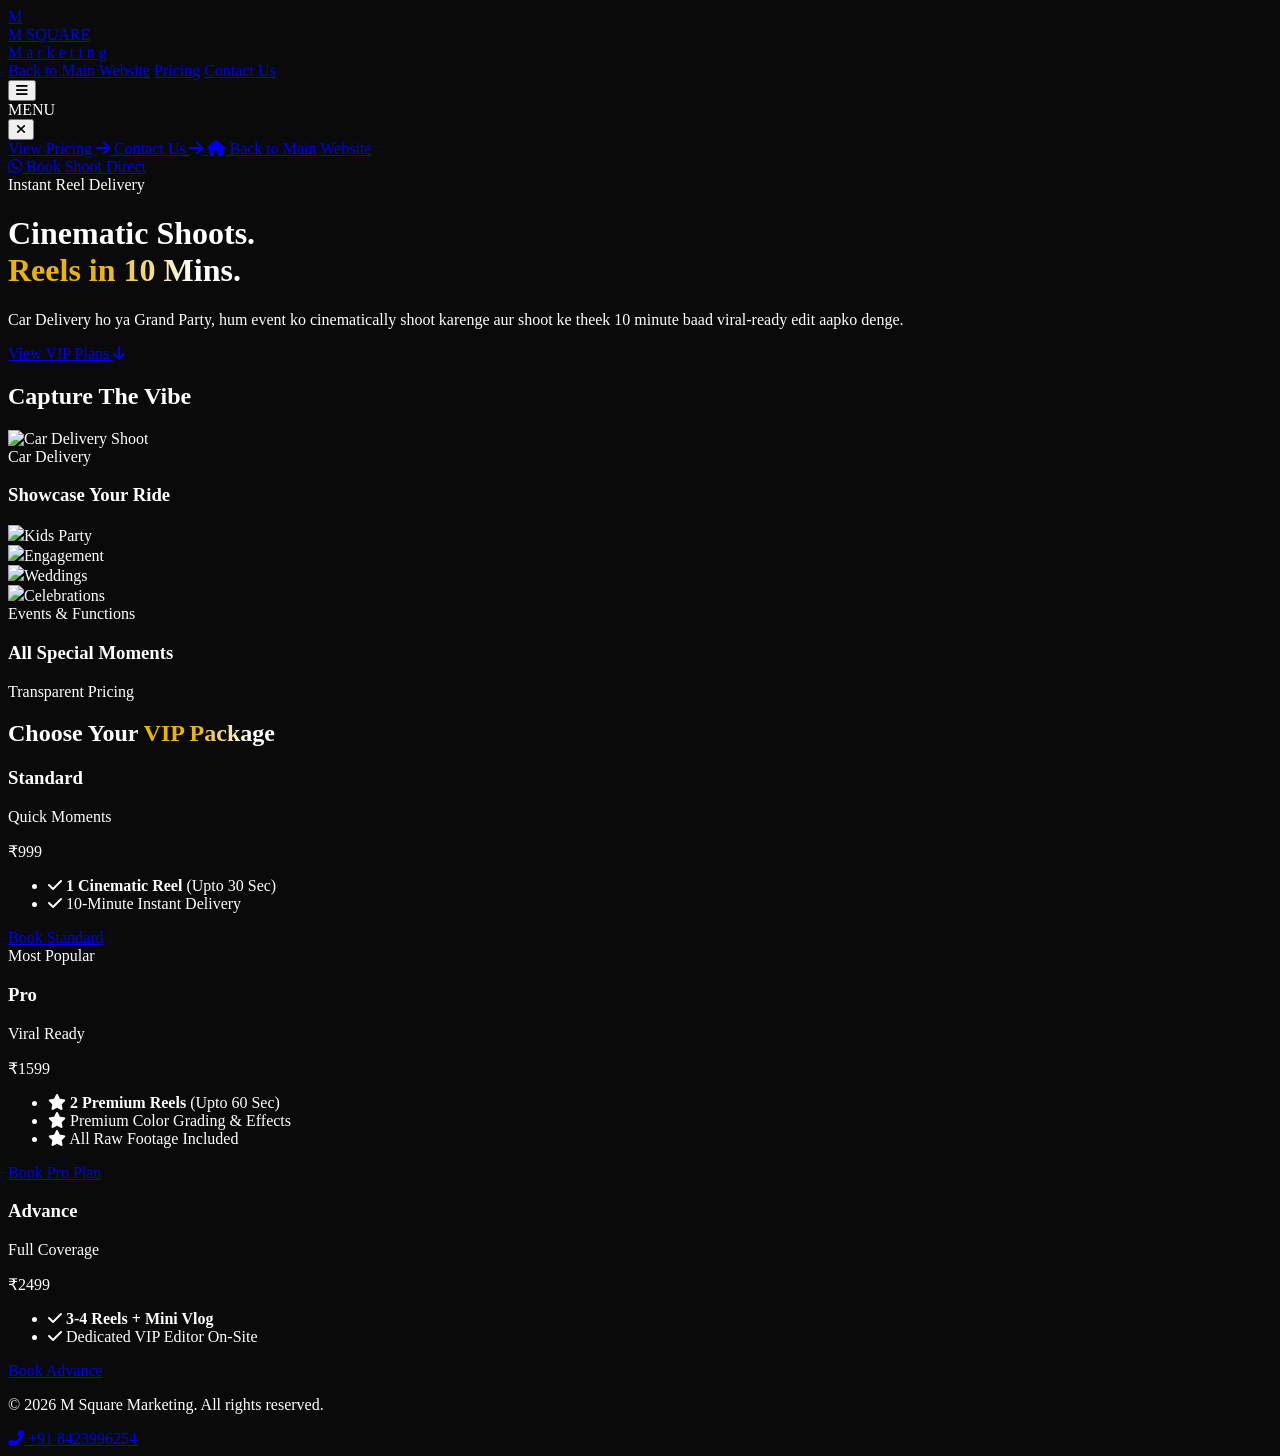
==== event-reels.html @ a8a92cda "some features added" ====
<!DOCTYPE html>
<html lang="en" class="scroll-smooth">
<head>
    <meta charset="UTF-8">
    <meta name="viewport" content="width=device-width, initial-scale=1.0, maximum-scale=1.0, user-scalable=no">
    <title>VIP Event Reels | M Square Marketing</title>
    
    <!-- AOS Animation CSS -->
    <link href="https://unpkg.com/aos@2.3.1/dist/aos.css" rel="stylesheet">
    
    <!-- Tailwind CSS & Font Awesome -->
    <script src="https://cdn.tailwindcss.com"></script>
    <link rel="stylesheet" href="https://cdnjs.cloudflare.com/ajax/libs/font-awesome/6.4.0/css/all.min.css">
    
    <!-- Brand Fonts -->
    <link href="https://fonts.googleapis.com/css2?family=Playfair+Display:ital,wght@0,700;1,700&family=Poppins:wght@300;400;600;700&display=swap" rel="stylesheet">
    
    <script>
        tailwind.config = {
            theme: {
                extend: {
                    fontFamily: { sans: ['Poppins', 'sans-serif'], serif: ['Playfair Display', 'serif'] },
                    colors: { dark: '#0a0a0a', brandYellow: '#eab308', textBlueGrey: '#94a3b8' },
                    backgroundImage: {
                        'hero-pattern': "linear-gradient(to bottom, rgba(10,10,10,0.6), rgba(10,10,10,1)), url('https://images.unsplash.com/photo-1579969116773-1961e5927515?auto=format&fit=crop&w=1280&q=75')",
                    },
                    animation: { 'float': 'float 6s ease-in-out infinite', 'float-delayed': 'float 6s ease-in-out 3s infinite', 'shine': 'shine 3s linear infinite' },
                    keyframes: {
                        float: { '0%, 100%': { transform: 'translateY(0px)' }, '50%': { transform: 'translateY(-15px)' } },
                        shine: { '0%': { backgroundPosition: '200% center' }, '100%': { backgroundPosition: '-200% center' } }
                    }
                }
            }
        }
    </script>
    <style>
        html, body { overflow-x: hidden; width: 100%; background-color: #0a0a0a; color: white; }
        .text-shine { background: linear-gradient(to right, #eab308 20%, #fff 40%, #fff 60%, #eab308 80%); background-size: 200% auto; color: #000; background-clip: text; -webkit-background-clip: text; -webkit-text-fill-color: transparent; }
        
        /* Stop scrolling when menu is open */
        body.menu-open { overflow: hidden; height: 100vh; }
    </style>
</head>
<body class="antialiased flex flex-col min-h-screen relative w-full overflow-x-hidden">

    <!-- Header -->
    <header class="fixed top-0 left-0 w-full z-[50] bg-[#0a0a0a]/95 backdrop-blur-md border-b border-white/10 px-4 md:px-8 py-3.5 flex justify-between items-center transition-all">
        <a href="index.html" class="flex items-center gap-3">
            <div class="w-10 h-10 border border-brandYellow flex items-center justify-center bg-black/60 shadow-[0_0_10px_rgba(234,179,8,0.2)]">
                <span class="text-brandYellow font-bold text-xl">M</span>
            </div>
            <div class="leading-tight">
                <div class="text-brandYellow font-serif font-bold text-lg md:text-xl tracking-wide">M SQUARE</div>
                <div class="text-gray-400 text-[9px] md:text-[10px] tracking-[0.25em] uppercase">M a r k e t i n g</div>
            </div>
        </a>

        <!-- Desktop Nav -->
        <nav class="hidden md:flex items-center gap-6">
            <a href="index.html" class="text-gray-300 hover:text-brandYellow text-sm font-semibold transition">Back to Main Website</a>
            <a href="#pricing" class="text-brandYellow hover:text-white text-sm font-bold transition">Pricing</a>
            <a href="https://wa.me/918423996254" target="_blank" class="border border-brandYellow text-brandYellow text-xs font-bold px-4 py-2 rounded uppercase tracking-wider hover:bg-brandYellow hover:text-black transition">Contact Us</a>
        </nav>

        <!-- Mobile Hamburger Button -->
        <button id="menu-toggle" aria-label="Open Navigation Menu" class="md:hidden text-brandYellow text-2xl p-2 focus:outline-none hover:scale-110 transition-transform">
            <i class="fas fa-bars"></i>
        </button>
    </header>

    <!-- ========================================== -->
    <!-- NEW VIP MOBILE MENU (SIDE DRAWER)          -->
    <!-- ========================================== -->
    
    <!-- Dark Glass Overlay (Clicks to close) -->
    <div id="menu-overlay" class="fixed inset-0 bg-black/70 backdrop-blur-sm z-[60] opacity-0 pointer-events-none transition-opacity duration-300 md:hidden" onclick="closeMenu()"></div>

    <!-- Side Drawer Panel -->
    <div id="mobile-menu" class="fixed top-0 right-0 h-full w-[85vw] max-w-[320px] bg-[#050505] border-l border-white/10 z-[70] transform translate-x-full transition-transform duration-500 ease-[cubic-bezier(0.4,0,0.2,1)] md:hidden flex flex-col shadow-[-10px_0_30px_rgba(0,0,0,0.8)]">
        
        <!-- Drawer Header -->
        <div class="flex items-center justify-between p-6 border-b border-white/5 bg-[#0a0a0a]">
            <div class="text-brandYellow font-serif font-bold tracking-widest">MENU</div>
            <button id="menu-close" aria-label="Close Menu" class="text-gray-400 hover:text-brandYellow text-3xl p-1 transition-transform duration-300 hover:rotate-90">
                <i class="fas fa-times text-2xl"></i>
            </button>
        </div>

        <!-- Navigation Links -->
        <div class="flex flex-col p-6 gap-2 overflow-y-auto flex-grow">
            
            <a href="#pricing" onclick="closeMenu()" class="group flex items-center justify-between text-white hover:text-brandYellow font-serif text-2xl py-4 border-b border-white/5 transition-colors">
                View Pricing 
                <i class="fas fa-arrow-right text-brandYellow text-sm opacity-0 -translate-x-4 group-hover:opacity-100 group-hover:translate-x-0 transition-all duration-300"></i>
            </a>
            
            <a href="https://wa.me/918423996254" target="_blank" onclick="closeMenu()" class="group flex items-center justify-between text-white hover:text-brandYellow font-serif text-2xl py-4 border-b border-white/5 transition-colors">
                Contact Us 
                <i class="fas fa-arrow-right text-brandYellow text-sm opacity-0 -translate-x-4 group-hover:opacity-100 group-hover:translate-x-0 transition-all duration-300"></i>
            </a>
            
            <a href="index.html" class="flex items-center gap-3 text-gray-500 hover:text-white text-sm py-6 mt-4 transition-colors">
                <i class="fas fa-home text-brandYellow text-lg"></i> Back to Main Website
            </a>
        </div>

        <!-- Sticky Bottom Action Button -->
        <div class="p-6 border-t border-white/5 bg-[#0a0a0a] mt-auto">
            <a href="https://wa.me/918423996254?text=Hi%20M%20Square%20Marketing!%20Mujhe%2010-Min%20Event%20Reel%20Shoot%20book%20karna%20hai." target="_blank" class="flex items-center justify-center w-full bg-brandYellow text-black font-bold text-base px-6 py-4 rounded-lg shadow-[0_0_20px_rgba(234,179,8,0.2)]">
                <i class="fab fa-whatsapp text-xl mr-2"></i> Book Shoot Direct
            </a>
        </div>
    </div>
    <!-- ========================================== -->


    <!-- Hero Section -->
    <main class="relative pt-28 pb-16 px-4 md:px-6 min-h-[85vh] flex flex-col items-center justify-center text-center bg-hero-pattern bg-cover bg-center bg-no-repeat w-full">
        <div class="relative z-10 max-w-4xl mx-auto flex flex-col items-center w-full">
            <div data-aos="zoom-in" data-aos-duration="800" class="inline-flex items-center gap-2 px-4 py-1.5 rounded-full border border-brandYellow/50 bg-brandYellow/10 text-brandYellow text-[11px] md:text-xs font-bold uppercase tracking-widest mb-6 backdrop-blur-md">
                <span class="w-2 h-2 rounded-full bg-brandYellow animate-pulse"></span> Instant Reel Delivery
            </div>
            <h1 data-aos="fade-up" data-aos-duration="900" class="text-4xl sm:text-5xl md:text-7xl font-serif font-bold mb-5 leading-tight drop-shadow-2xl">
                Cinematic Shoots. <br>
                <span class="italic text-shine animate-shine font-serif">Reels in 10 Mins.</span>
            </h1>
            <p data-aos="fade-up" data-aos-duration="900" data-aos-delay="150" class="text-textBlueGrey text-base md:text-xl font-light mb-10 max-w-xl mx-auto leading-relaxed">
                Car Delivery ho ya Grand Party, hum event ko cinematically shoot karenge aur shoot ke theek 10 minute baad viral-ready edit aapko denge.
            </p>
            <div data-aos="zoom-in" data-aos-duration="800" data-aos-delay="250" class="w-full max-w-xs sm:max-w-md">
                <a href="#pricing" class="w-full bg-brandYellow text-black font-bold text-base md:text-lg px-6 py-4 rounded hover:bg-yellow-400 transition-all shadow-[0_0_20px_rgba(234,179,8,0.35)] flex items-center justify-center gap-3">
                    View VIP Plans <i class="fas fa-arrow-down text-lg"></i>
                </a>
            </div>
        </div>
    </main>

    <!-- Visual Portfolio (With 4-Image Collage) -->
    <section class="py-16 px-4 md:px-6 bg-[#0a0a0a] relative z-10 w-full border-t border-white/5">
        <div class="max-w-6xl mx-auto">
            <div class="text-center mb-14" data-aos="fade-up">
                <h2 class="text-3xl md:text-5xl font-serif font-bold mb-3 text-white">Capture <span class="italic text-brandYellow">The Vibe</span></h2>
                <div class="w-16 h-1 bg-brandYellow mx-auto mb-4 rounded"></div>
            </div>
            <div class="grid grid-cols-1 md:grid-cols-2 gap-8">
                <!-- Card 1: Car Delivery -->
                <div data-aos="fade-up" data-aos-duration="800" class="group relative rounded-2xl overflow-hidden border border-white/10 shadow-2xl">
                    <div class="absolute inset-0 bg-gradient-to-t from-black via-black/40 to-transparent z-10 pointer-events-none"></div>
                    <img src="https://images.unsplash.com/photo-1605559424843-9e4c228bf1c2?auto=format&fit=crop&w=800&q=75" loading="lazy" decoding="async" alt="Car Delivery Shoot" class="w-full h-[360px] md:h-[420px] object-cover transition-transform duration-700 group-hover:scale-105">
                    <div class="absolute bottom-0 left-0 p-6 md:p-8 z-20 w-full pointer-events-none">
                        <div class="bg-brandYellow text-black text-[11px] font-bold px-3 py-1 uppercase tracking-widest inline-block mb-2 rounded-sm shadow">Car Delivery</div>
                        <h3 class="text-2xl md:text-3xl font-serif font-bold mb-1">Showcase Your Ride</h3>
                    </div>
                </div>

                <!-- Card 2: 4-Image Collage -->
                <div data-aos="fade-up" data-aos-duration="800" data-aos-delay="150" class="group relative rounded-2xl overflow-hidden border border-white/10 shadow-2xl bg-black">
                    <div class="absolute inset-0 bg-gradient-to-t from-black via-black/50 to-transparent z-10 pointer-events-none"></div>
                    <div class="grid grid-cols-2 grid-rows-2 gap-1 w-full h-[360px] md:h-[420px] overflow-hidden">
                        <div class="relative overflow-hidden"><img src="https://images.unsplash.com/photo-1530103862676-de8c9debad1d?auto=format&fit=crop&w=400&q=75" loading="lazy" decoding="async" class="w-full h-full object-cover transition-transform duration-700 group-hover:scale-105"><span class="absolute top-2 left-2 z-20 bg-black/70 backdrop-blur-sm text-[9px] text-brandYellow font-bold px-2 py-0.5 rounded">Kids Party</span></div>
                        <div class="relative overflow-hidden"><img src="https://images.unsplash.com/photo-1515934751635-c81c6bc9a2d8?auto=format&fit=crop&w=400&q=75" loading="lazy" decoding="async" class="w-full h-full object-cover transition-transform duration-700 group-hover:scale-105"><span class="absolute top-2 right-2 z-20 bg-black/70 backdrop-blur-sm text-[9px] text-brandYellow font-bold px-2 py-0.5 rounded">Engagement</span></div>
                        <div class="relative overflow-hidden"><img src="https://images.unsplash.com/photo-1519741497674-611481863552?auto=format&fit=crop&w=400&q=75" loading="lazy" decoding="async" class="w-full h-full object-cover transition-transform duration-700 group-hover:scale-105"><span class="absolute bottom-2 left-2 z-20 bg-black/70 backdrop-blur-sm text-[9px] text-brandYellow font-bold px-2 py-0.5 rounded">Weddings</span></div>
                        <div class="relative overflow-hidden"><img src="https://images.unsplash.com/photo-1492684223066-81342ee5ff30?auto=format&fit=crop&w=400&q=75" loading="lazy" decoding="async" class="w-full h-full object-cover transition-transform duration-700 group-hover:scale-105"><span class="absolute bottom-2 right-2 z-20 bg-black/70 backdrop-blur-sm text-[9px] text-brandYellow font-bold px-2 py-0.5 rounded">Celebrations</span></div>
                    </div>
                    <div class="absolute bottom-0 left-0 p-6 md:p-8 z-20 w-full pointer-events-none">
                        <div class="bg-brandYellow text-black text-[11px] font-bold px-3 py-1 uppercase tracking-widest inline-block mb-2 rounded-sm shadow">Events & Functions</div>
                        <h3 class="text-2xl md:text-3xl font-serif font-bold mb-1 text-white">All Special Moments</h3>
                    </div>
                </div>
            </div>
        </div>
    </section>

    <!-- EVENT REELS PRICING SECTION -->
    <section id="pricing" class="py-24 px-6 bg-[#050505] relative z-10 border-t border-white/5 scroll-mt-20">
        <div class="absolute top-1/2 left-1/2 -translate-x-1/2 -translate-y-1/2 w-[800px] h-[500px] bg-brandYellow/5 blur-[120px] rounded-full pointer-events-none z-0"></div>
        <div class="max-w-6xl mx-auto relative z-10">
            <div class="text-center mb-16" data-aos="fade-up" data-aos-duration="1000">
                <div class="inline-flex items-center gap-2 px-4 py-1.5 rounded-full border border-brandYellow/50 bg-brandYellow/10 text-brandYellow text-xs font-bold uppercase tracking-widest mb-4">Transparent Pricing</div>
                <h2 class="text-4xl md:text-5xl font-serif font-bold mb-4 text-white">Choose Your <span class="italic text-shine animate-shine">VIP Package</span></h2>
            </div>
            <div class="grid grid-cols-1 md:grid-cols-3 gap-8 items-center">
                
                <!-- Standard: 999 -->
                <div data-aos="fade-up" data-aos-duration="1000" class="bg-[#0a0a0a] border border-white/10 rounded-3xl p-8 hover:border-brandYellow/40 transition-all duration-300 hover:-translate-y-2 group">
                    <h3 class="text-2xl font-serif font-bold text-white mb-2">Standard</h3>
                    <p class="text-xs text-textBlueGrey mb-6 uppercase tracking-widest">Quick Moments</p>
                    <div class="flex items-baseline gap-1 mb-6"><span class="text-2xl font-bold text-brandYellow">₹</span><span class="text-5xl font-black text-white">999</span></div>
                    <ul class="space-y-4 mb-8 text-sm text-gray-300">
                        <li class="flex items-start gap-3"><i class="fas fa-check text-brandYellow mt-1"></i> <span><strong>1 Cinematic Reel</strong> (Upto 30 Sec)</span></li>
                        <li class="flex items-start gap-3"><i class="fas fa-check text-brandYellow mt-1"></i> <span>10-Minute Instant Delivery</span></li>
                    </ul>
                    <a href="https://wa.me/918423996254?text=Hi%20M%20Square%20Marketing!%20Mujhe%2010-Min%20Reel%20ka%20STANDARD%20Plan%20(Rs%20999)%20book%20karna%20hai." target="_blank" class="block w-full text-center border border-brandYellow text-brandYellow font-bold py-3.5 rounded-xl hover:bg-brandYellow hover:text-black transition-colors">Book Standard</a>
                </div>

                <!-- Pro: 1599 -->
                <div data-aos="fade-up" data-aos-duration="1000" data-aos-delay="150" class="relative bg-gradient-to-b from-[#1a1500] to-[#0a0a0a] border-2 border-brandYellow rounded-3xl p-8 shadow-[0_0_30px_rgba(234,179,8,0.15)] md:scale-105 z-10 hover:shadow-[0_0_50px_rgba(234,179,8,0.3)] transition-all duration-300">
                    <div class="absolute -top-4 left-1/2 -translate-x-1/2 bg-brandYellow text-black text-[10px] font-black uppercase tracking-[0.2em] px-5 py-1.5 rounded-full shadow-lg">Most Popular</div>
                    <h3 class="text-3xl font-serif font-bold text-white mb-2">Pro</h3>
                    <p class="text-xs text-brandYellow mb-6 uppercase tracking-widest">Viral Ready</p>
                    <div class="flex items-baseline gap-1 mb-6"><span class="text-2xl font-bold text-brandYellow">₹</span><span class="text-5xl font-black text-white drop-shadow-lg">1599</span></div>
                    <ul class="space-y-4 mb-8 text-sm text-gray-100 font-medium">
                        <li class="flex items-start gap-3"><i class="fas fa-star text-brandYellow mt-1"></i> <span><strong>2 Premium Reels</strong> (Upto 60 Sec)</span></li>
                        <li class="flex items-start gap-3"><i class="fas fa-star text-brandYellow mt-1"></i> <span>Premium Color Grading & Effects</span></li>
                        <li class="flex items-start gap-3"><i class="fas fa-star text-brandYellow mt-1"></i> <span>All Raw Footage Included</span></li>
                    </ul>
                    <a href="https://wa.me/918423996254?text=Hi%20M%20Square%20Marketing!%20Mujhe%2010-Min%20Reel%20ka%20PRO%20Plan%20(Rs%201599)%20book%20karna%20hai." target="_blank" class="block w-full text-center bg-brandYellow text-black font-extrabold text-lg py-4 rounded-xl shadow-lg hover:bg-yellow-400 hover:scale-[1.02] transition-all">Book Pro Plan</a>
                </div>

                <!-- Advance: 2499 -->
                <div data-aos="fade-up" data-aos-duration="1000" data-aos-delay="300" class="bg-[#0a0a0a] border border-white/10 rounded-3xl p-8 hover:border-brandYellow/40 transition-all duration-300 hover:-translate-y-2 group">
                    <h3 class="text-2xl font-serif font-bold text-white mb-2">Advance</h3>
                    <p class="text-xs text-textBlueGrey mb-6 uppercase tracking-widest">Full Coverage</p>
                    <div class="flex items-baseline gap-1 mb-6"><span class="text-2xl font-bold text-brandYellow">₹</span><span class="text-5xl font-black text-white">2499</span></div>
                    <ul class="space-y-4 mb-8 text-sm text-gray-300">
                        <li class="flex items-start gap-3"><i class="fas fa-check text-brandYellow mt-1"></i> <span><strong>3-4 Reels + Mini Vlog</strong></span></li>
                        <li class="flex items-start gap-3"><i class="fas fa-check text-brandYellow mt-1"></i> <span>Dedicated VIP Editor On-Site</span></li>
                    </ul>
                    <a href="https://wa.me/918423996254?text=Hi%20M%20Square%20Marketing!%20Mujhe%2010-Min%20Reel%20ka%20ADVANCE%20Plan%20(Rs%202499)%20book%20karna%20hai." target="_blank" class="block w-full text-center border border-brandYellow text-brandYellow font-bold py-3.5 rounded-xl hover:bg-brandYellow hover:text-black transition-colors">Book Advance</a>
                </div>
            </div>
        </div>
    </section>

    <!-- Footer -->
    <footer class="py-8 pb-24 md:pb-8 text-center text-gray-500 text-xs bg-[#020202] relative z-10 w-full">
        <p>&copy; 2026 M Square Marketing. All rights reserved.</p>
        <a href="tel:+918423996254" class="mt-2 inline-flex items-center gap-1.5 text-gray-400 hover:text-brandYellow transition">
            <i class="fas fa-phone-alt text-brandYellow text-[10px]"></i> +91 8423996254
        </a>
    </footer>

    <!-- Scripts -->
    <script src="https://unpkg.com/aos@2.3.1/dist/aos.js"></script>
    <script>
        AOS.init({ once: true, offset: 30 });
        
        // Advanced Hamburger Menu Logic
        const menuToggle = document.getElementById('menu-toggle');
        const menuClose = document.getElementById('menu-close');
        const mobileMenu = document.getElementById('mobile-menu');
        const menuOverlay = document.getElementById('menu-overlay');
        const body = document.body;

        function openMenu() {
            // Show Overlay
            menuOverlay.classList.remove('opacity-0', 'pointer-events-none');
            menuOverlay.classList.add('opacity-100', 'pointer-events-auto');
            
            // Slide in Drawer
            mobileMenu.classList.remove('translate-x-full');
            mobileMenu.classList.add('translate-x-0');
            
            // Prevent background scrolling
            body.classList.add('menu-open');
        }

        function closeMenu() {
            // Hide Overlay
            menuOverlay.classList.remove('opacity-100', 'pointer-events-auto');
            menuOverlay.classList.add('opacity-0', 'pointer-events-none');
            
            // Slide out Drawer
            mobileMenu.classList.remove('translate-x-0');
            mobileMenu.classList.add('translate-x-full');
            
            // Allow background scrolling again
            body.classList.remove('menu-open');
        }

        menuToggle.addEventListener('click', openMenu);
        menuClose.addEventListener('click', closeMenu);
    </script>
</body>
</html>
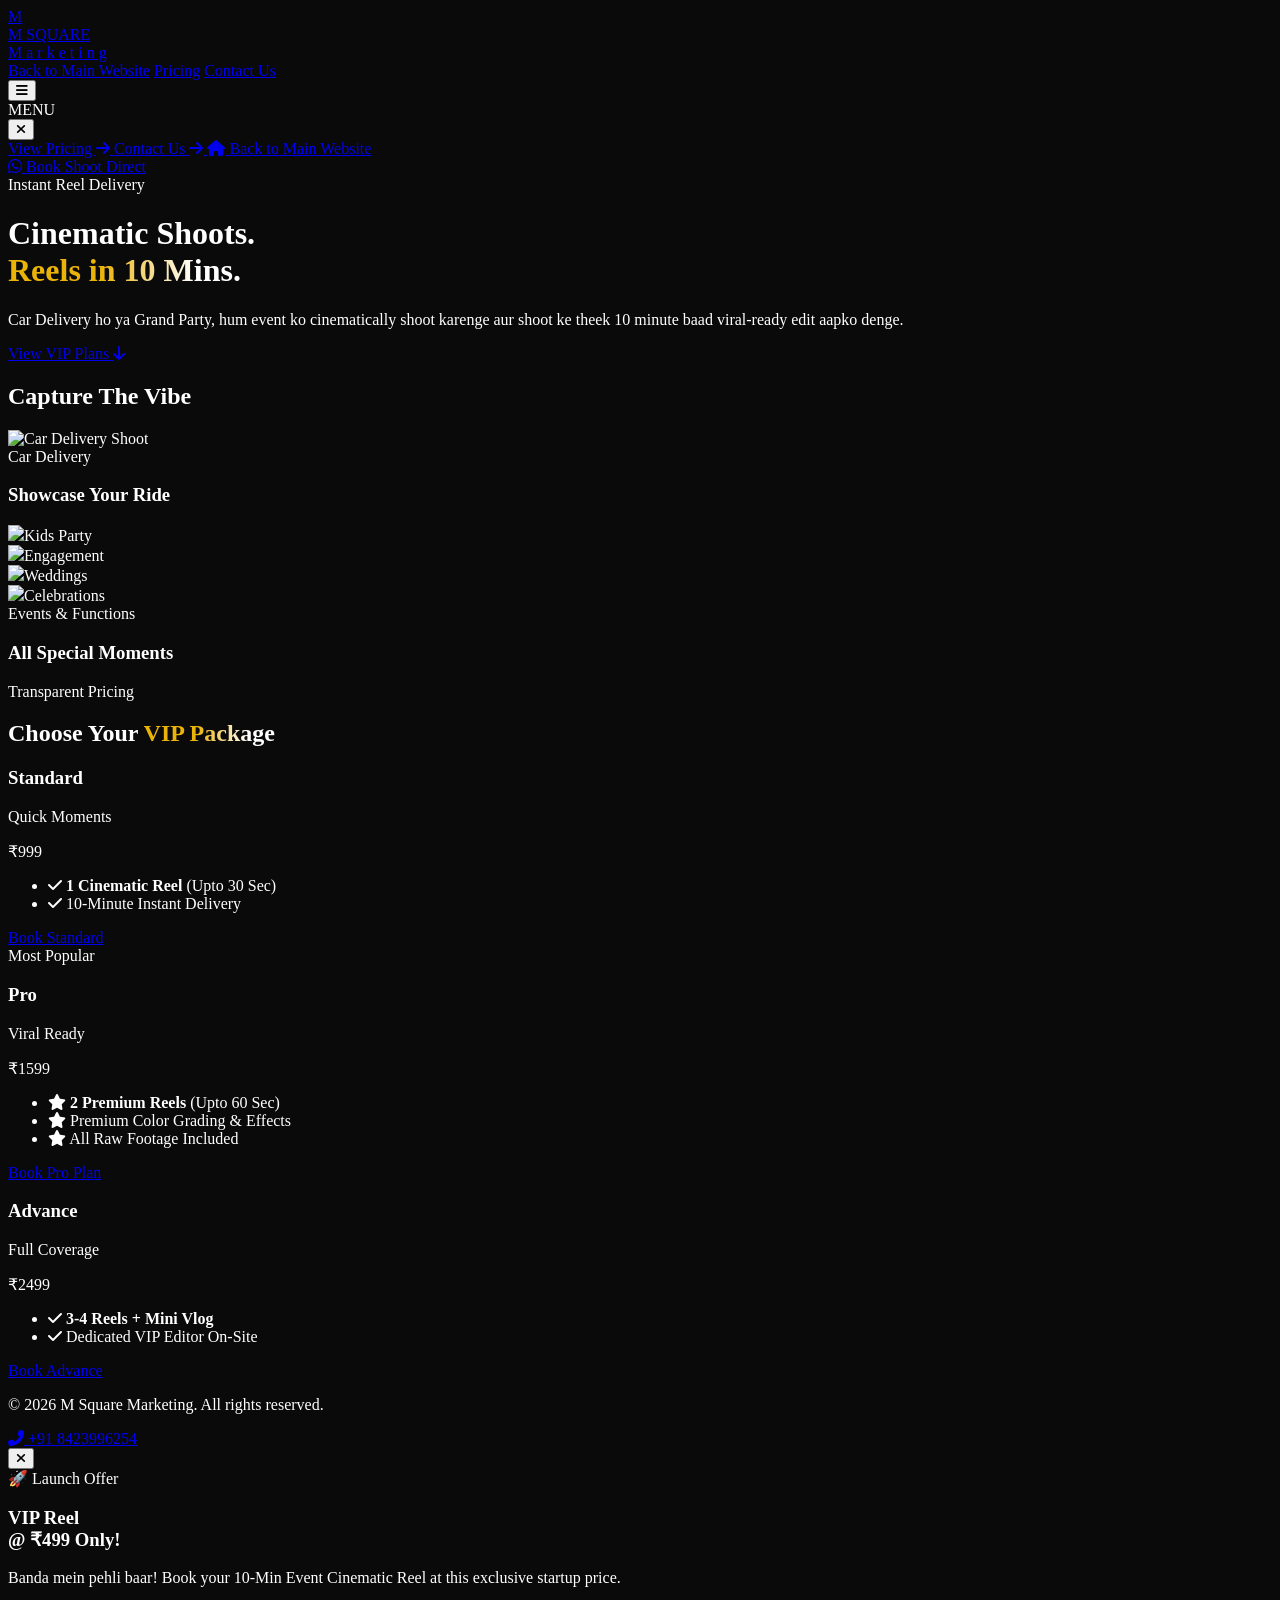
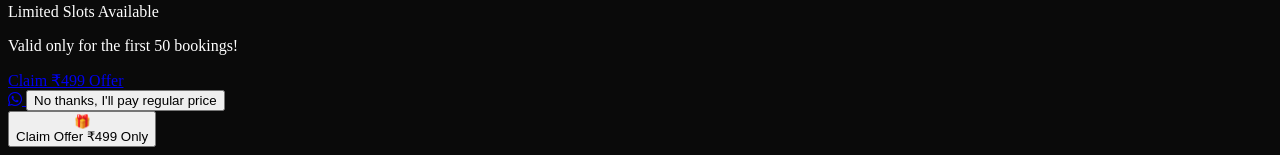
==== commit bbbeafa4: "thode code change kiye hai" ====
--- a/event-reels.html
+++ b/event-reels.html
@@ -3,7 +3,18 @@
 <head>
     <meta charset="UTF-8">
     <meta name="viewport" content="width=device-width, initial-scale=1.0, maximum-scale=1.0, user-scalable=no">
-    <title>VIP Event Reels | M Square Marketing</title>
+    <!-- MASTER SEO TAGS FOR GOOGLE RANKING         -->
+    <!-- ========================================== -->
+    
+    <title>M Square Marketing | Best Marketing Agency & Developer in Banda</title>
+    
+    <meta name="description" content="M Square Marketing is the best marketing agency and web development company in Banda, Bundelkhand. We specialize in premium websites, social media growth, and our exclusive on-demand 10-min reel making service.">
+    
+    <meta name="keywords" content="M Square Marketing, Best Marketing Agency in Banda, Best Developer in Banda, Web Development Banda, Social Media Marketing Bundelkhand, 10 minute reels booking, digital agency 210001, website designer in Banda UP, best marketing company">
+    
+    <meta name="author" content="M Square Marketing">
+    <meta name="robots" content="index, follow">
+    <meta name="language" content="English">
     
     <!-- AOS Animation CSS -->
     <link href="https://unpkg.com/aos@2.3.1/dist/aos.css" rel="stylesheet">
@@ -271,5 +282,121 @@
         menuToggle.addEventListener('click', openMenu);
         menuClose.addEventListener('click', closeMenu);
     </script>
+
+    <!-- ========================================== -->
+    <!-- VIP STARTUP OFFER POP-UP & FLOATING REWARD -->
+    <!-- ========================================== -->
+    
+    <!-- 1. Center Pop-up Modal -->
+    <div id="startup-offer-popup" class="fixed inset-0 z-[100] flex items-center justify-center px-4 opacity-0 pointer-events-none transition-opacity duration-500 bg-black/80 backdrop-blur-sm">
+        <div class="relative bg-gradient-to-b from-[#1a1500] to-[#0a0a0a] border-2 border-brandYellow rounded-2xl p-6 md:p-8 max-w-sm w-full shadow-[0_0_40px_rgba(234,179,8,0.3)] transform scale-95 transition-transform duration-500" id="popup-content">
+            
+            <!-- Close Button -->
+            <button onclick="closePopupToReward()" aria-label="Close Offer" class="absolute top-4 right-4 text-gray-400 hover:text-brandYellow transition-colors text-xl z-10">
+                <i class="fas fa-times"></i>
+            </button>
+
+            <div class="flex justify-center mb-5 mt-2">
+                <span class="bg-brandYellow text-black text-[10px] font-black uppercase tracking-[0.2em] px-4 py-1.5 rounded-full shadow-[0_0_15px_rgba(234,179,8,0.5)] animate-pulse">
+                    🚀 Launch Offer
+                </span>
+            </div>
+
+            <div class="text-center">
+                <h3 class="text-3xl font-serif font-bold text-white mb-2 leading-tight">
+                    VIP Reel <br> <span class="text-brandYellow text-4xl">@ ₹499 Only!</span>
+                </h3>
+                <p class="text-gray-300 text-sm mb-6 leading-relaxed">
+                    Banda mein pehli baar! Book your 10-Min Event Cinematic Reel at this exclusive startup price.
+                </p>
+
+                <div class="bg-black/50 border border-white/10 rounded-lg p-3 mb-6">
+                    <p class="text-brandYellow text-xs font-bold uppercase tracking-wider mb-1">Limited Slots Available</p>
+                    <p class="text-gray-400 text-[11px]">Valid only for the first 50 bookings!</p>
+                </div>
+
+                <a href="https://wa.me/918423996254?text=Hi%20M%20Square%20Marketing!%20Mujhe%20499rs%20wala%20Startup%20Offer%20claim%20karna%20hai%20VIP%20Reel%20ke%20liye." target="_blank" onclick="closePopupToReward()" class="flex items-center justify-center w-full bg-brandYellow text-black font-extrabold text-base py-3.5 rounded-xl shadow-[0_0_20px_rgba(234,179,8,0.2)] hover:bg-yellow-400 hover:scale-[1.02] transition-all">
+                    Claim ₹499 Offer <br><i class="fab fa-whatsapp ml-2 text-xl"></i>
+                </a>
+                
+                <button onclick="closePopupToReward()" class="mt-4 text-gray-500 hover:text-white text-xs underline underline-offset-2 transition-colors">
+                    No thanks, I'll pay regular price
+                </button>
+            </div>
+        </div>
+    </div>
+
+    <!-- 2. Side Floating Reward Box (Initially Hidden) -->
+    <div id="side-reward-box" class="fixed bottom-24 left-4 z-[90] transform -translate-x-32 opacity-0 pointer-events-none transition-all duration-500">
+        <button onclick="openPopupFromReward()" class="flex items-center gap-2.5 bg-gradient-to-r from-brandYellow to-yellow-500 text-black font-extrabold text-xs md:text-sm px-4 py-3 rounded-r-2xl shadow-[0_0_25px_rgba(234,179,8,0.4)] hover:scale-105 transition-all border-y border-r border-white/30">
+            <span class="w-6 h-6 rounded-full bg-black text-brandYellow flex items-center justify-center text-xs animate-bounce shadow-inner">🎁</span>
+            <div class="text-left leading-tight">
+                <span class="block text-[10px] uppercase tracking-wider text-black/80 font-bold">Claim Offer</span>
+                <span class="block text-sm font-black">₹499 Only</span>
+            </div>
+        </button>
+    </div>
+
+    <!-- Script Logic -->
+    <script>
+        // 1. Page load hone ke 3 second baad pop-up aayega
+        document.addEventListener('DOMContentLoaded', () => {
+            setTimeout(() => {
+                // Agar user ne pehle se session mein cut nahi kiya hai, tabhi khulega
+                if(!sessionStorage.getItem('offerDismissed')) {
+                    showPopup();
+                } else {
+                    // Agar pehle cut kar chuka hai, toh side mein reward box dikhega
+                    showRewardBox();
+                }
+            }, 3000);
+        });
+
+        // Pop-up dikhane ka function
+        function showPopup() {
+            const popup = document.getElementById('startup-offer-popup');
+            const content = document.getElementById('popup-content');
+            popup.classList.remove('opacity-0', 'pointer-events-none');
+            popup.classList.add('opacity-100', 'pointer-events-auto');
+            content.classList.remove('scale-95');
+            content.classList.add('scale-100');
+            
+            // Pop-up khula hai toh side wala reward box chhupa do
+            hideRewardBox();
+        }
+
+        // Jab user pop-up ko cut karega (X ya No thanks dabayega)
+        function closePopupToReward() {
+            const popup = document.getElementById('startup-offer-popup');
+            const content = document.getElementById('popup-content');
+            popup.classList.remove('opacity-100', 'pointer-events-auto');
+            popup.classList.add('opacity-0', 'pointer-events-none');
+            content.classList.remove('scale-100');
+            content.classList.add('scale-95');
+            
+            // Session mein save karlo aur side mein reward box laao
+            sessionStorage.setItem('offerDismissed', 'true');
+            showRewardBox();
+        }
+
+        // Jab user side wale reward box par click karega toh pop-up wapas khulega
+        function openPopupFromReward() {
+            showPopup();
+        }
+
+        // Side reward box ko screen par lane ka function
+        function showRewardBox() {
+            const rewardBox = document.getElementById('side-reward-box');
+            rewardBox.classList.remove('-translate-x-32', 'opacity-0', 'pointer-events-none');
+            rewardBox.classList.add('translate-x-0', 'opacity-100', 'pointer-events-auto');
+        }
+
+        // Side reward box ko chhupane ka function
+        function hideRewardBox() {
+            const rewardBox = document.getElementById('side-reward-box');
+            rewardBox.classList.remove('translate-x-0', 'opacity-100', 'pointer-events-auto');
+            rewardBox.classList.add('-translate-x-32', 'opacity-0', 'pointer-events-none');
+        }
+    </script>
 </body>
 </html>
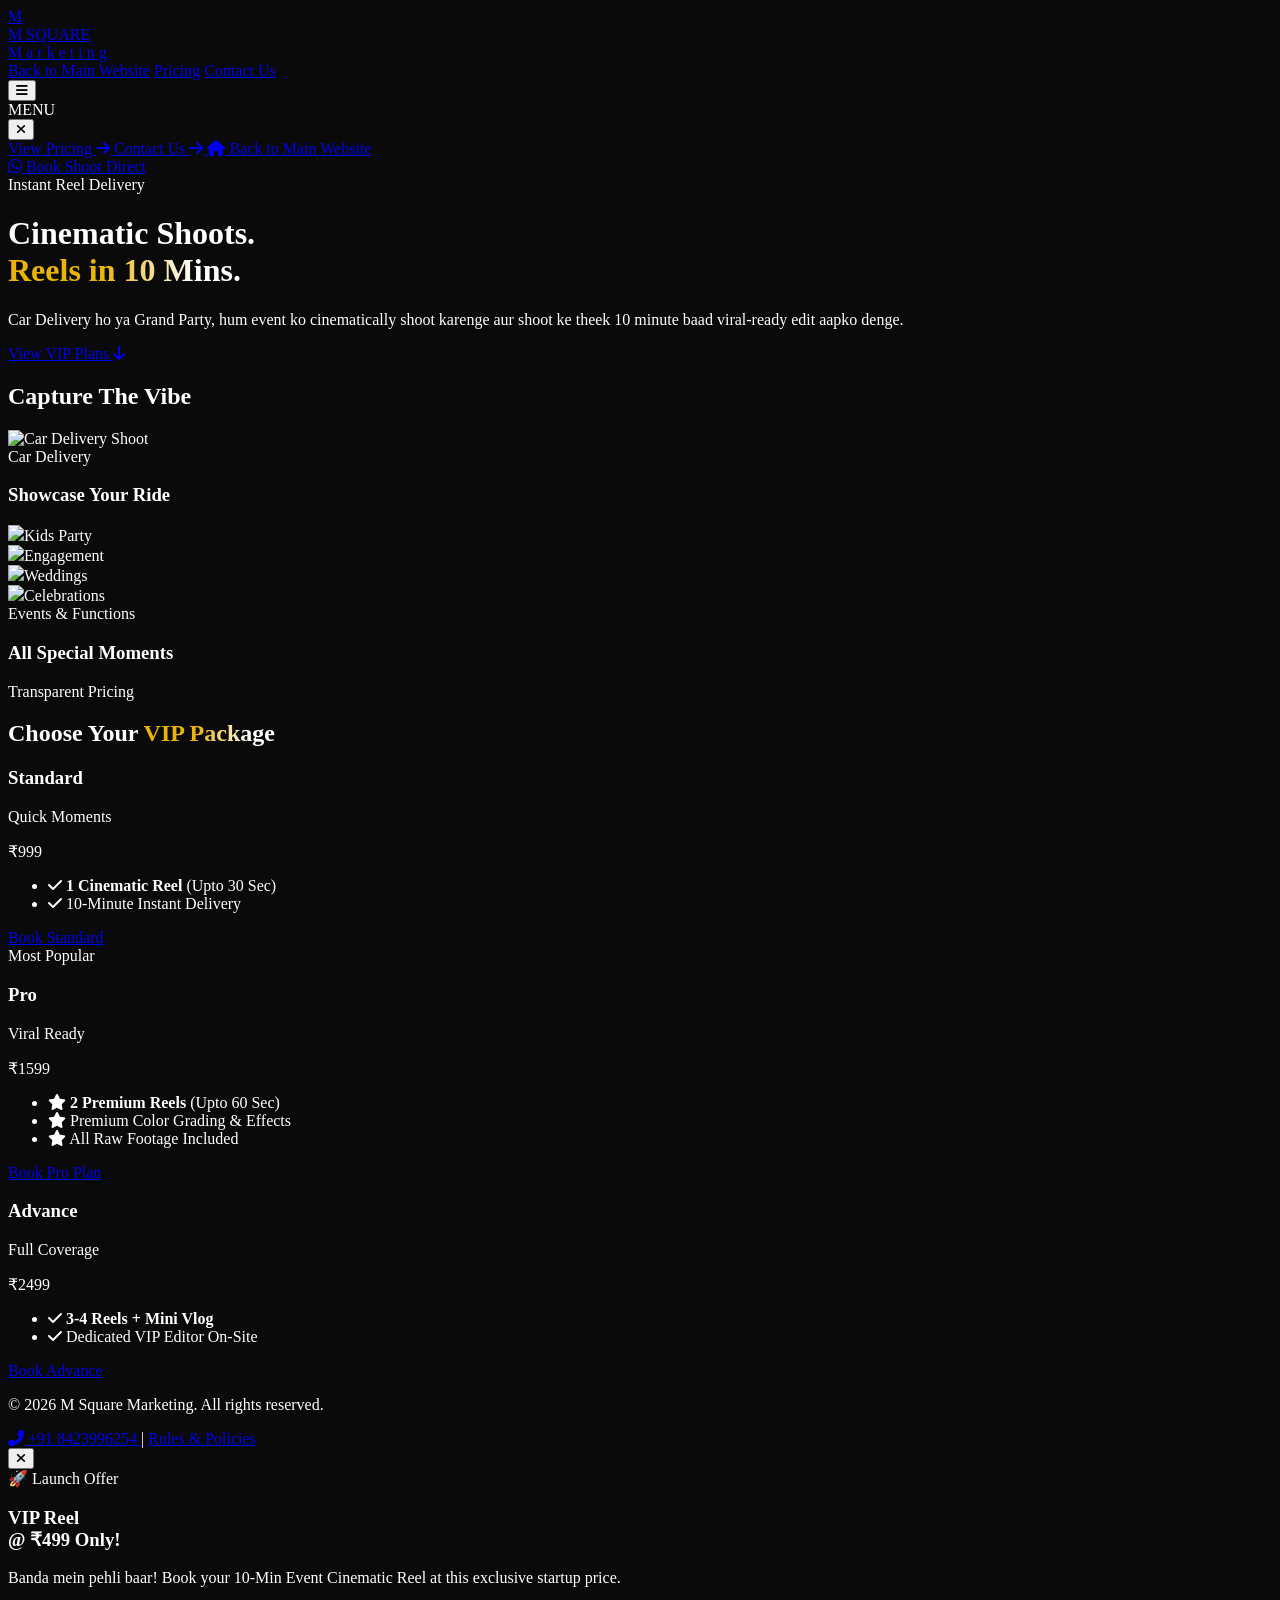
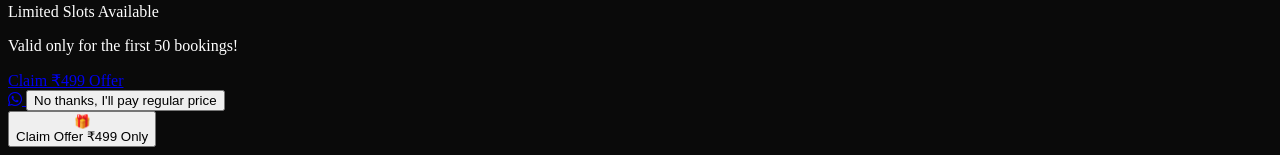
==== commit 61c6a8a1: "rules added" ====
--- a/event-reels.html
+++ b/event-reels.html
@@ -239,6 +239,8 @@
         <a href="tel:+918423996254" class="mt-2 inline-flex items-center gap-1.5 text-gray-400 hover:text-brandYellow transition">
             <i class="fas fa-phone-alt text-brandYellow text-[10px]"></i> +91 8423996254
         </a>
+        <span>|</span>
+            <a href="rules-policy.html" class="hover:text-brandYellow transition-colors">Rules & Policies</a>
     </footer>
 
     <!-- Scripts -->
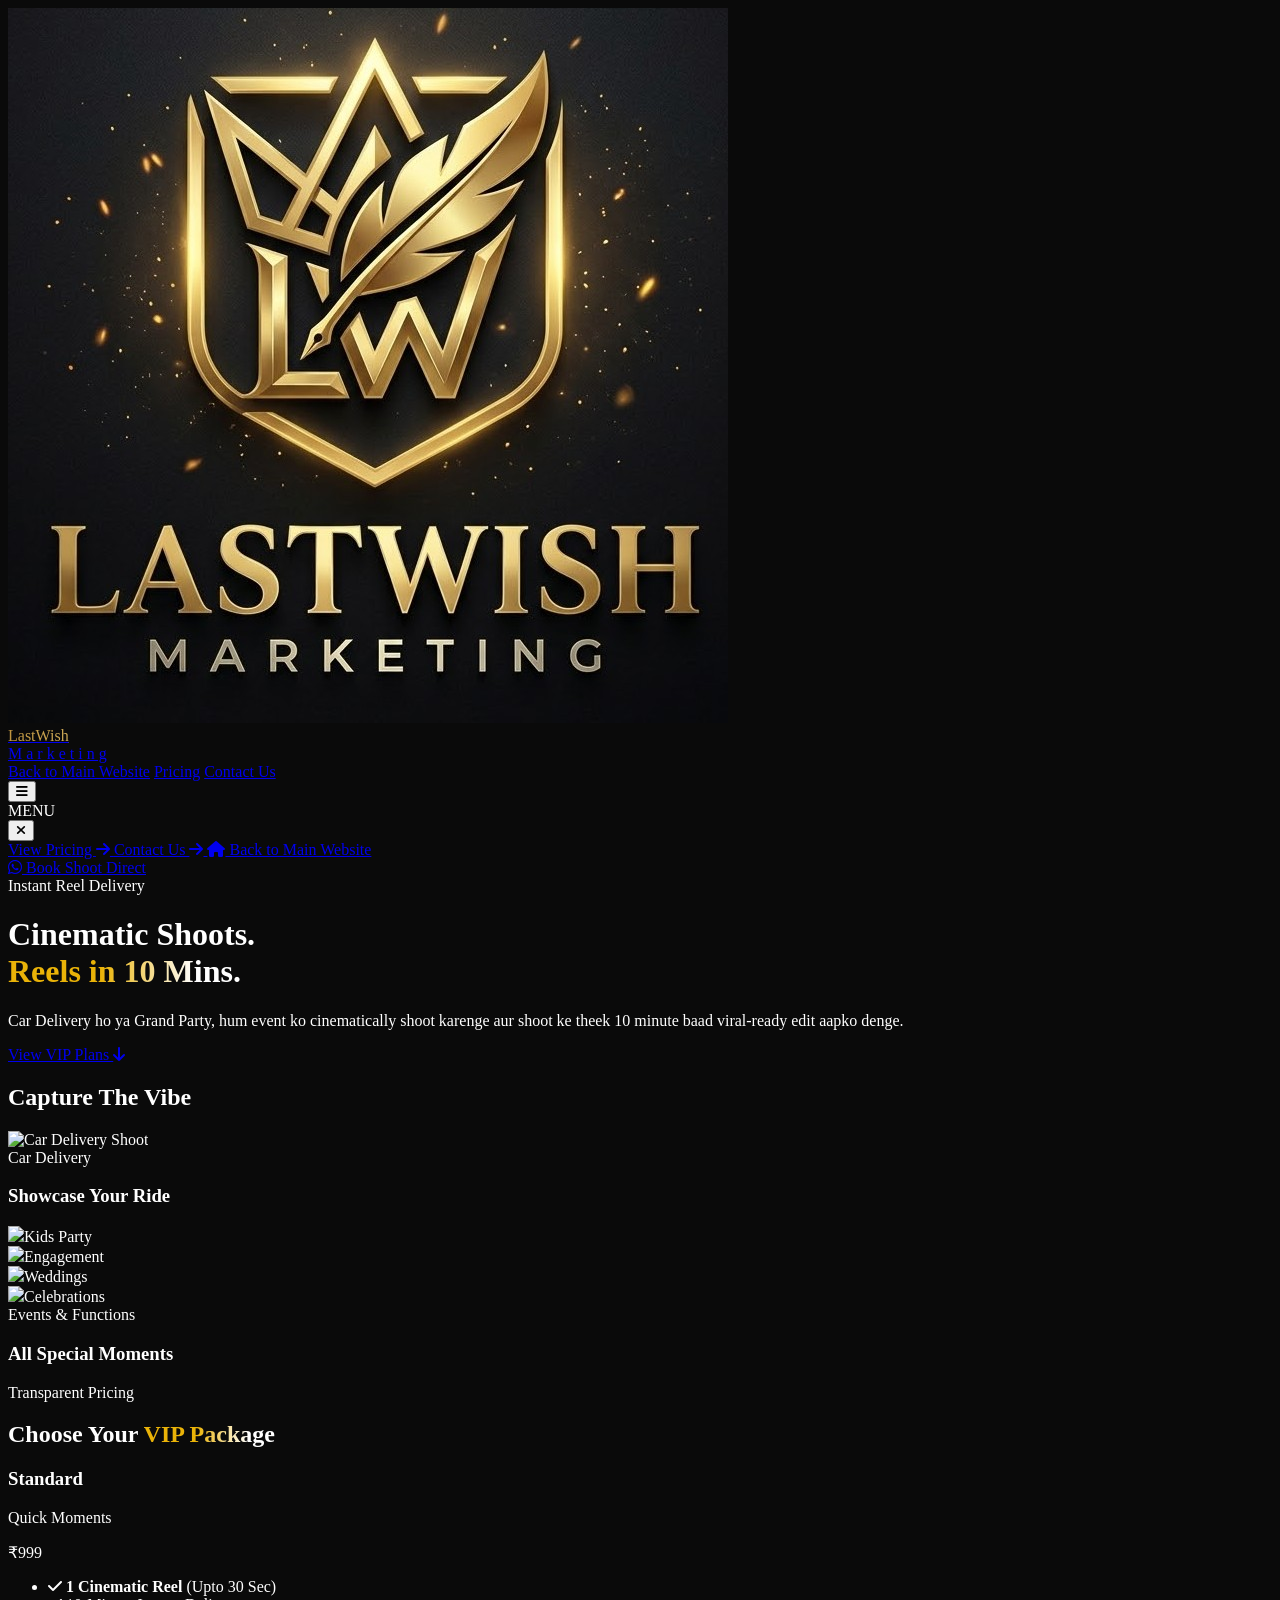
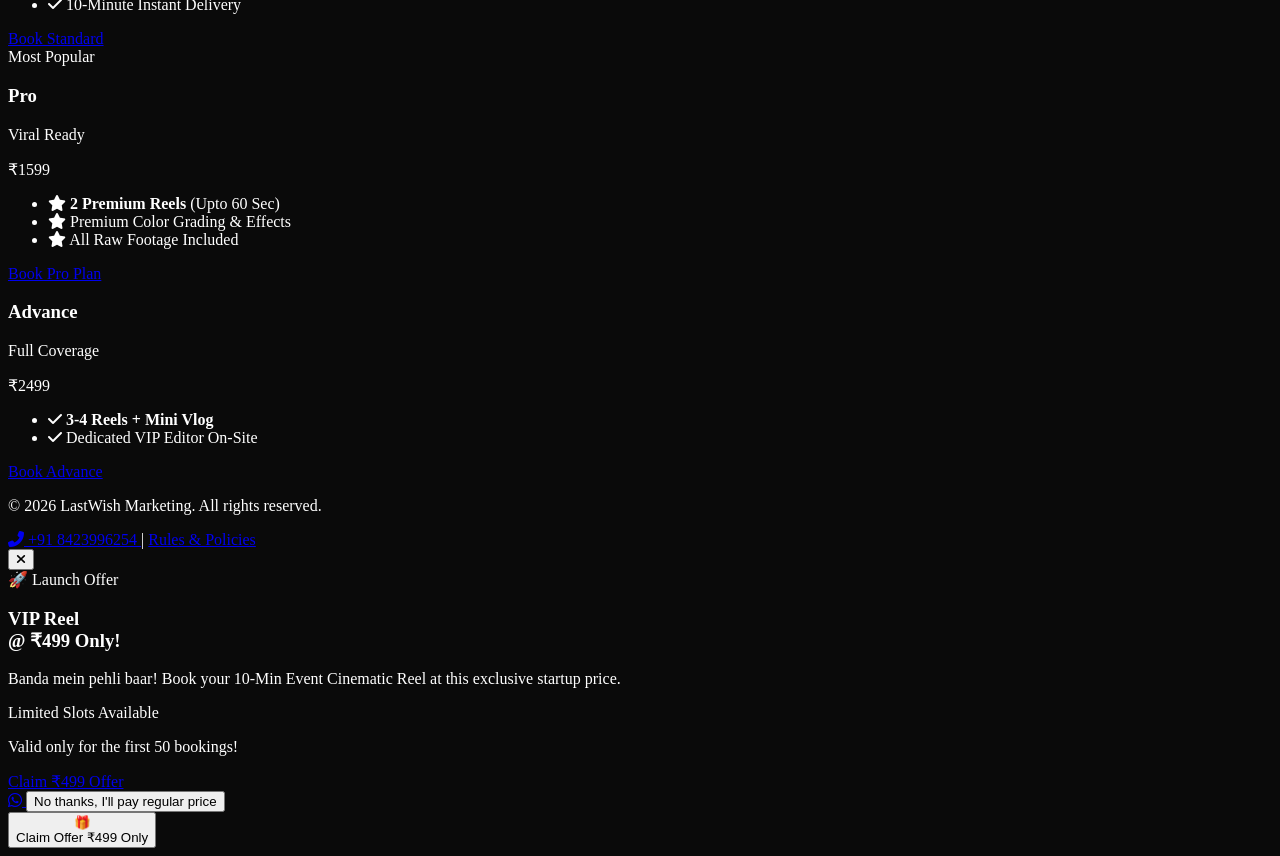
==== commit 7f03a5b3: "name changing" ====
--- a/event-reels.html
+++ b/event-reels.html
@@ -6,13 +6,15 @@
     <!-- MASTER SEO TAGS FOR GOOGLE RANKING         -->
     <!-- ========================================== -->
     
-    <title>M Square Marketing | Best Marketing Agency & Developer in Banda</title>
-    
-    <meta name="description" content="M Square Marketing is the best marketing agency and web development company in Banda, Bundelkhand. We specialize in premium websites, social media growth, and our exclusive on-demand 10-min reel making service.">
-    
-    <meta name="keywords" content="M Square Marketing, Best Marketing Agency in Banda, Best Developer in Banda, Web Development Banda, Social Media Marketing Bundelkhand, 10 minute reels booking, digital agency 210001, website designer in Banda UP, best marketing company">
-    
-    <meta name="author" content="M Square Marketing">
+    <title>LastWish Marketing | Best Marketing Agency & Developer in Banda</title>
+        <!-- WEBSITE FAVICON -->
+<link rel="icon" type="image/png" href="/assets/favicon.jpg">
+    
+    <meta name="description" content="LastWish Marketing is the best marketing agency and web development company in Banda, Bundelkhand. We specialize in premium websites, social media growth, and our exclusive on-demand 10-min reel making service.">
+    
+    <meta name="keywords" content="LastWish Marketing, Best Marketing Agency in Banda, Best Developer in Banda, Web Development Banda, Social Media Marketing Bundelkhand, 10 minute reels booking, digital agency 210001, website designer in Banda UP, best marketing company">
+    
+    <meta name="author" content="LastWish Marketing">
     <meta name="robots" content="index, follow">
     <meta name="language" content="English">
     
@@ -56,15 +58,21 @@
 
     <!-- Header -->
     <header class="fixed top-0 left-0 w-full z-[50] bg-[#0a0a0a]/95 backdrop-blur-md border-b border-white/10 px-4 md:px-8 py-3.5 flex justify-between items-center transition-all">
-        <a href="index.html" class="flex items-center gap-3">
-            <div class="w-10 h-10 border border-brandYellow flex items-center justify-center bg-black/60 shadow-[0_0_10px_rgba(234,179,8,0.2)]">
-                <span class="text-brandYellow font-bold text-xl">M</span>
-            </div>
-            <div class="leading-tight">
-                <div class="text-brandYellow font-serif font-bold text-lg md:text-xl tracking-wide">M SQUARE</div>
-                <div class="text-gray-400 text-[9px] md:text-[10px] tracking-[0.25em] uppercase">M a r k e t i n g</div>
-            </div>
-        </a>
+    <a href="index.html" class="flex items-center gap-3 hover:opacity-80 transition-opacity">
+        
+        <!-- Naya Lastwish Image Logo -->
+        <img src="logo.jpg" alt="Lastwish Marketing Logo" class="w-10 h-10 object-contain rounded-sm border border-brandYellow bg-black/60 shadow-[0_0_10px_rgba(234,179,8,0.2)]">
+        
+        <div class="leading-tight">
+            <!-- Yahan Premium Shiny Gold effect lagaya hai -->
+            <div class="font-serif font-bold text-lg md:text-xl tracking-wide" style="background: linear-gradient(to right, #bf953f, #fcf6ba, #b38728, #fbf5b7, #aa771c); -webkit-background-clip: text; -webkit-text-fill-color: transparent;">LastWish</div>
+            <div class="text-gray-400 text-[9px] md:text-[10px] tracking-[0.25em] uppercase mt-0.5">M a r k e t i n g</div>
+        </div>
+    </a>
+    
+
+    
+    
 
         <!-- Desktop Nav -->
         <nav class="hidden md:flex items-center gap-6">
@@ -235,7 +243,7 @@
 
     <!-- Footer -->
     <footer class="py-8 pb-24 md:pb-8 text-center text-gray-500 text-xs bg-[#020202] relative z-10 w-full">
-        <p>&copy; 2026 M Square Marketing. All rights reserved.</p>
+        <p>&copy; 2026 LastWish Marketing. All rights reserved.</p>
         <a href="tel:+918423996254" class="mt-2 inline-flex items-center gap-1.5 text-gray-400 hover:text-brandYellow transition">
             <i class="fas fa-phone-alt text-brandYellow text-[10px]"></i> +91 8423996254
         </a>
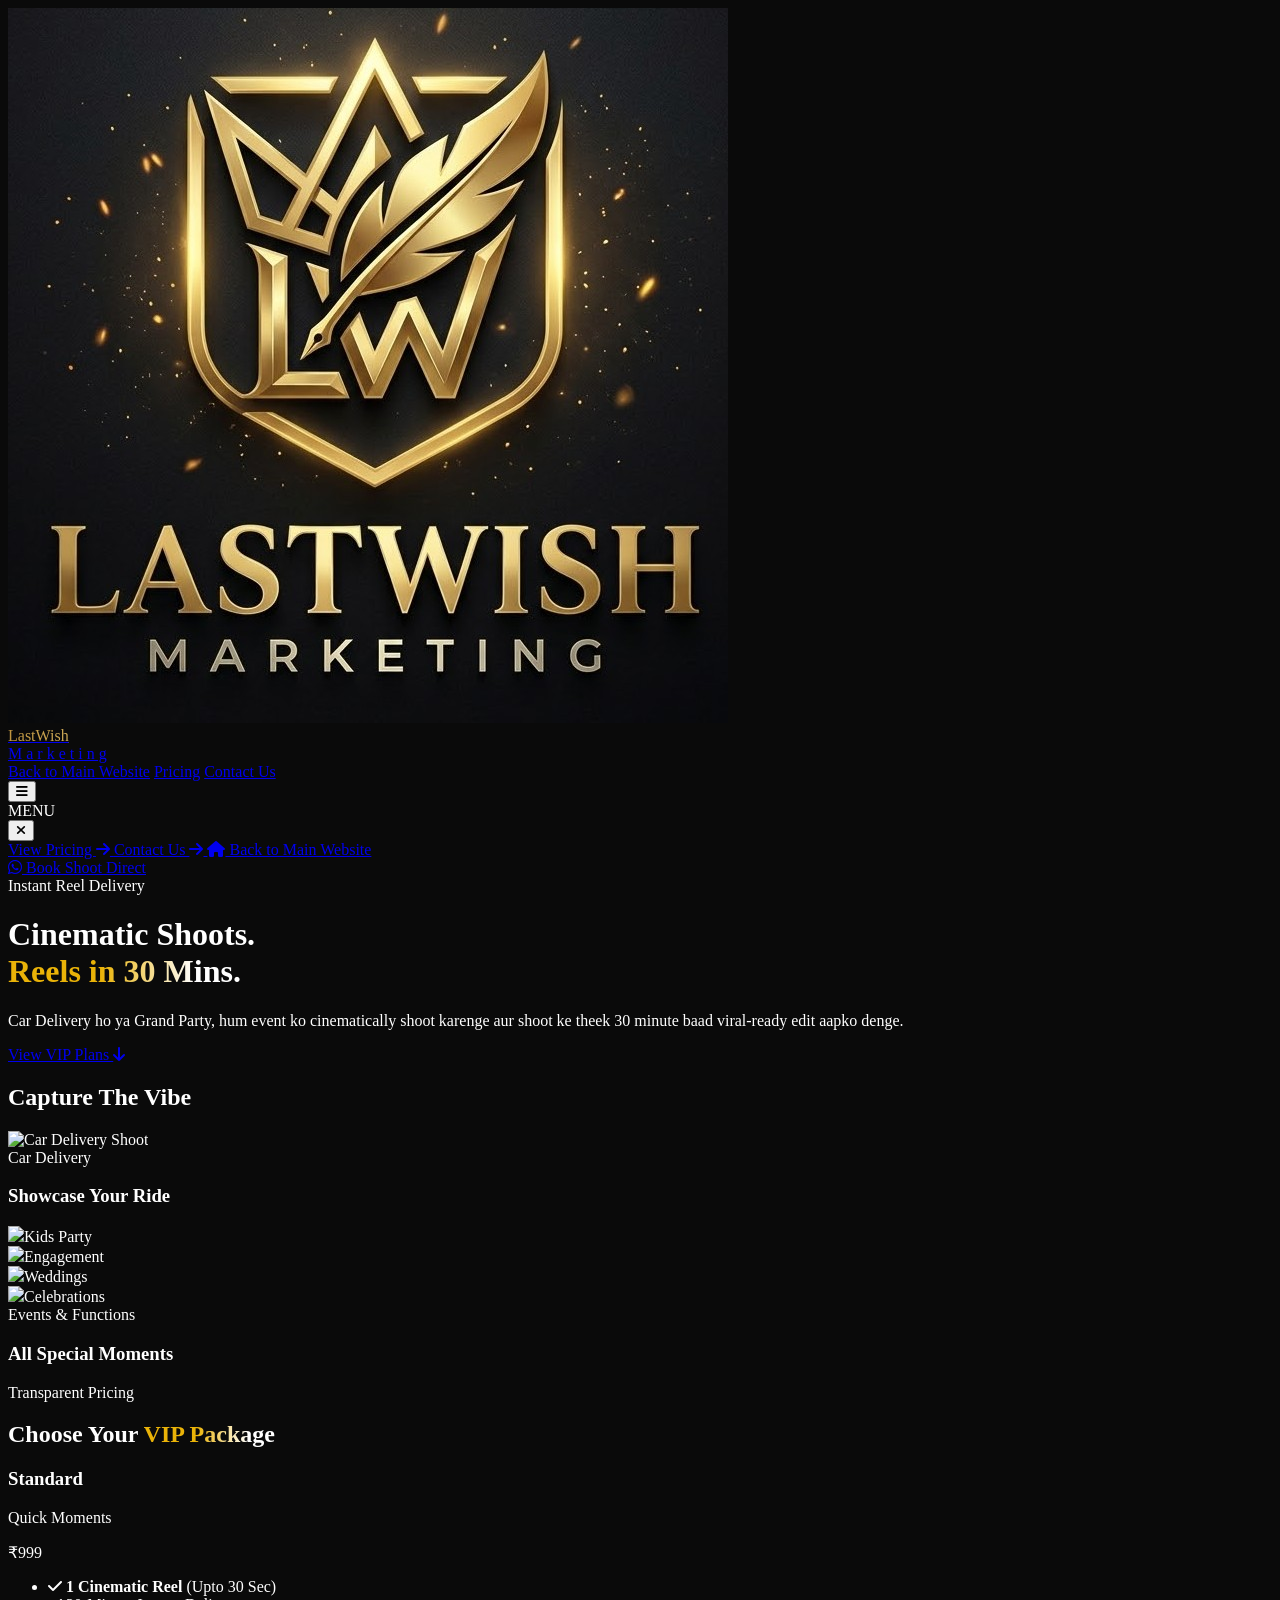
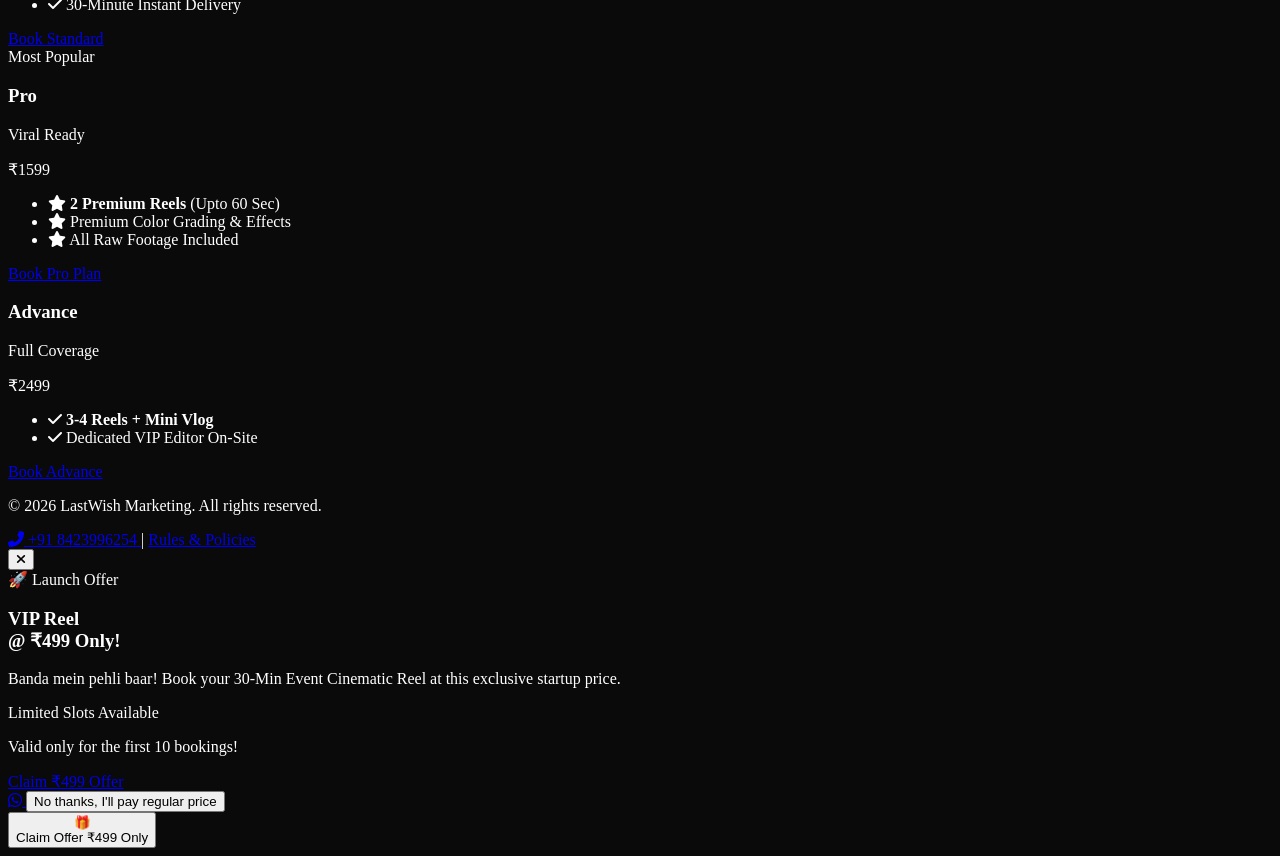
==== commit 6e9f809c: "sponsored added" ====
--- a/event-reels.html
+++ b/event-reels.html
@@ -61,13 +61,13 @@
     <a href="index.html" class="flex items-center gap-3 hover:opacity-80 transition-opacity">
         
         <!-- Naya Lastwish Image Logo -->
-        <img src="logo.jpg" alt="Lastwish Marketing Logo" class="w-10 h-10 object-contain rounded-sm border border-brandYellow bg-black/60 shadow-[0_0_10px_rgba(234,179,8,0.2)]">
+        <img src="./assets/logo.jpg" alt="Lastwish Marketing Logo" class="w-10 h-10 object-contain rounded-sm border border-brandYellow bg-black/60 shadow-[0_0_10px_rgba(234,179,8,0.2)]">
         
-        <div class="leading-tight">
-            <!-- Yahan Premium Shiny Gold effect lagaya hai -->
-            <div class="font-serif font-bold text-lg md:text-xl tracking-wide" style="background: linear-gradient(to right, #bf953f, #fcf6ba, #b38728, #fbf5b7, #aa771c); -webkit-background-clip: text; -webkit-text-fill-color: transparent;">LastWish</div>
-            <div class="text-gray-400 text-[9px] md:text-[10px] tracking-[0.25em] uppercase mt-0.5">M a r k e t i n g</div>
-        </div>
+    <div class="leading-tight">
+    <!-- W-fit aur proper background-clip add kiya gaya hai -->
+    <div class="font-serif font-bold text-lg md:text-xl tracking-wide w-fit pb-1" style="background: linear-gradient(to right, #bf953f, #fcf6ba, #b38728, #fbf5b7, #aa771c); -webkit-background-clip: text; background-clip: text; -webkit-text-fill-color: transparent;">LastWish</div>
+    <div class="text-gray-400 text-[9px] md:text-[10px] tracking-[0.25em] uppercase">M a r k e t i n g</div>
+</div>
     </a>
     
 
@@ -141,10 +141,10 @@
             </div>
             <h1 data-aos="fade-up" data-aos-duration="900" class="text-4xl sm:text-5xl md:text-7xl font-serif font-bold mb-5 leading-tight drop-shadow-2xl">
                 Cinematic Shoots. <br>
-                <span class="italic text-shine animate-shine font-serif">Reels in 10 Mins.</span>
+                <span class="italic text-shine animate-shine font-serif">Reels in 30 Mins.</span>
             </h1>
             <p data-aos="fade-up" data-aos-duration="900" data-aos-delay="150" class="text-textBlueGrey text-base md:text-xl font-light mb-10 max-w-xl mx-auto leading-relaxed">
-                Car Delivery ho ya Grand Party, hum event ko cinematically shoot karenge aur shoot ke theek 10 minute baad viral-ready edit aapko denge.
+                Car Delivery ho ya Grand Party, hum event ko cinematically shoot karenge aur shoot ke theek 30 minute baad viral-ready edit aapko denge.
             </p>
             <div data-aos="zoom-in" data-aos-duration="800" data-aos-delay="250" class="w-full max-w-xs sm:max-w-md">
                 <a href="#pricing" class="w-full bg-brandYellow text-black font-bold text-base md:text-lg px-6 py-4 rounded hover:bg-yellow-400 transition-all shadow-[0_0_20px_rgba(234,179,8,0.35)] flex items-center justify-center gap-3">
@@ -207,9 +207,9 @@
                     <div class="flex items-baseline gap-1 mb-6"><span class="text-2xl font-bold text-brandYellow">₹</span><span class="text-5xl font-black text-white">999</span></div>
                     <ul class="space-y-4 mb-8 text-sm text-gray-300">
                         <li class="flex items-start gap-3"><i class="fas fa-check text-brandYellow mt-1"></i> <span><strong>1 Cinematic Reel</strong> (Upto 30 Sec)</span></li>
-                        <li class="flex items-start gap-3"><i class="fas fa-check text-brandYellow mt-1"></i> <span>10-Minute Instant Delivery</span></li>
+                        <li class="flex items-start gap-3"><i class="fas fa-check text-brandYellow mt-1"></i> <span>30-Minute Instant Delivery</span></li>
                     </ul>
-                    <a href="https://wa.me/918423996254?text=Hi%20M%20Square%20Marketing!%20Mujhe%2010-Min%20Reel%20ka%20STANDARD%20Plan%20(Rs%20999)%20book%20karna%20hai." target="_blank" class="block w-full text-center border border-brandYellow text-brandYellow font-bold py-3.5 rounded-xl hover:bg-brandYellow hover:text-black transition-colors">Book Standard</a>
+                    <a href="https://wa.me/918423996254?text=Hi%20LastWish%20Marketing!%20Mujhe%2030-Min%20Reel%20ka%20STANDARD%20Plan%20(Rs%20999)%20book%20karna%20hai." target="_blank" class="block w-full text-center border border-brandYellow text-brandYellow font-bold py-3.5 rounded-xl hover:bg-brandYellow hover:text-black transition-colors">Book Standard</a>
                 </div>
 
                 <!-- Pro: 1599 -->
@@ -223,7 +223,7 @@
                         <li class="flex items-start gap-3"><i class="fas fa-star text-brandYellow mt-1"></i> <span>Premium Color Grading & Effects</span></li>
                         <li class="flex items-start gap-3"><i class="fas fa-star text-brandYellow mt-1"></i> <span>All Raw Footage Included</span></li>
                     </ul>
-                    <a href="https://wa.me/918423996254?text=Hi%20M%20Square%20Marketing!%20Mujhe%2010-Min%20Reel%20ka%20PRO%20Plan%20(Rs%201599)%20book%20karna%20hai." target="_blank" class="block w-full text-center bg-brandYellow text-black font-extrabold text-lg py-4 rounded-xl shadow-lg hover:bg-yellow-400 hover:scale-[1.02] transition-all">Book Pro Plan</a>
+                    <a href="https://wa.me/918423996254?text=Hi%20LastWish%20Marketing!%20Mujhe%2030-Min%20Reel%20ka%20PRO%20Plan%20(Rs%201599)%20book%20karna%20hai." target="_blank" class="block w-full text-center bg-brandYellow text-black font-extrabold text-lg py-4 rounded-xl shadow-lg hover:bg-yellow-400 hover:scale-[1.02] transition-all">Book Pro Plan</a>
                 </div>
 
                 <!-- Advance: 2499 -->
@@ -235,7 +235,7 @@
                         <li class="flex items-start gap-3"><i class="fas fa-check text-brandYellow mt-1"></i> <span><strong>3-4 Reels + Mini Vlog</strong></span></li>
                         <li class="flex items-start gap-3"><i class="fas fa-check text-brandYellow mt-1"></i> <span>Dedicated VIP Editor On-Site</span></li>
                     </ul>
-                    <a href="https://wa.me/918423996254?text=Hi%20M%20Square%20Marketing!%20Mujhe%2010-Min%20Reel%20ka%20ADVANCE%20Plan%20(Rs%202499)%20book%20karna%20hai." target="_blank" class="block w-full text-center border border-brandYellow text-brandYellow font-bold py-3.5 rounded-xl hover:bg-brandYellow hover:text-black transition-colors">Book Advance</a>
+                    <a href="https://wa.me/918423996254?text=Hi%20LastWish%20Marketing!%20Mujhe%2010-Min%20Reel%20ka%20ADVANCE%20Plan%20(Rs%202499)%20book%20karna%20hai." target="_blank" class="block w-full text-center border border-brandYellow text-brandYellow font-bold py-3.5 rounded-xl hover:bg-brandYellow hover:text-black transition-colors">Book Advance</a>
                 </div>
             </div>
         </div>
@@ -317,12 +317,12 @@
                     VIP Reel <br> <span class="text-brandYellow text-4xl">@ ₹499 Only!</span>
                 </h3>
                 <p class="text-gray-300 text-sm mb-6 leading-relaxed">
-                    Banda mein pehli baar! Book your 10-Min Event Cinematic Reel at this exclusive startup price.
+                    Banda mein pehli baar! Book your 30-Min Event Cinematic Reel at this exclusive startup price.
                 </p>
 
                 <div class="bg-black/50 border border-white/10 rounded-lg p-3 mb-6">
                     <p class="text-brandYellow text-xs font-bold uppercase tracking-wider mb-1">Limited Slots Available</p>
-                    <p class="text-gray-400 text-[11px]">Valid only for the first 50 bookings!</p>
+                    <p class="text-gray-400 text-[11px]">Valid only for the first 10 bookings!</p>
                 </div>
 
                 <a href="https://wa.me/918423996254?text=Hi%20M%20Square%20Marketing!%20Mujhe%20499rs%20wala%20Startup%20Offer%20claim%20karna%20hai%20VIP%20Reel%20ke%20liye." target="_blank" onclick="closePopupToReward()" class="flex items-center justify-center w-full bg-brandYellow text-black font-extrabold text-base py-3.5 rounded-xl shadow-[0_0_20px_rgba(234,179,8,0.2)] hover:bg-yellow-400 hover:scale-[1.02] transition-all">
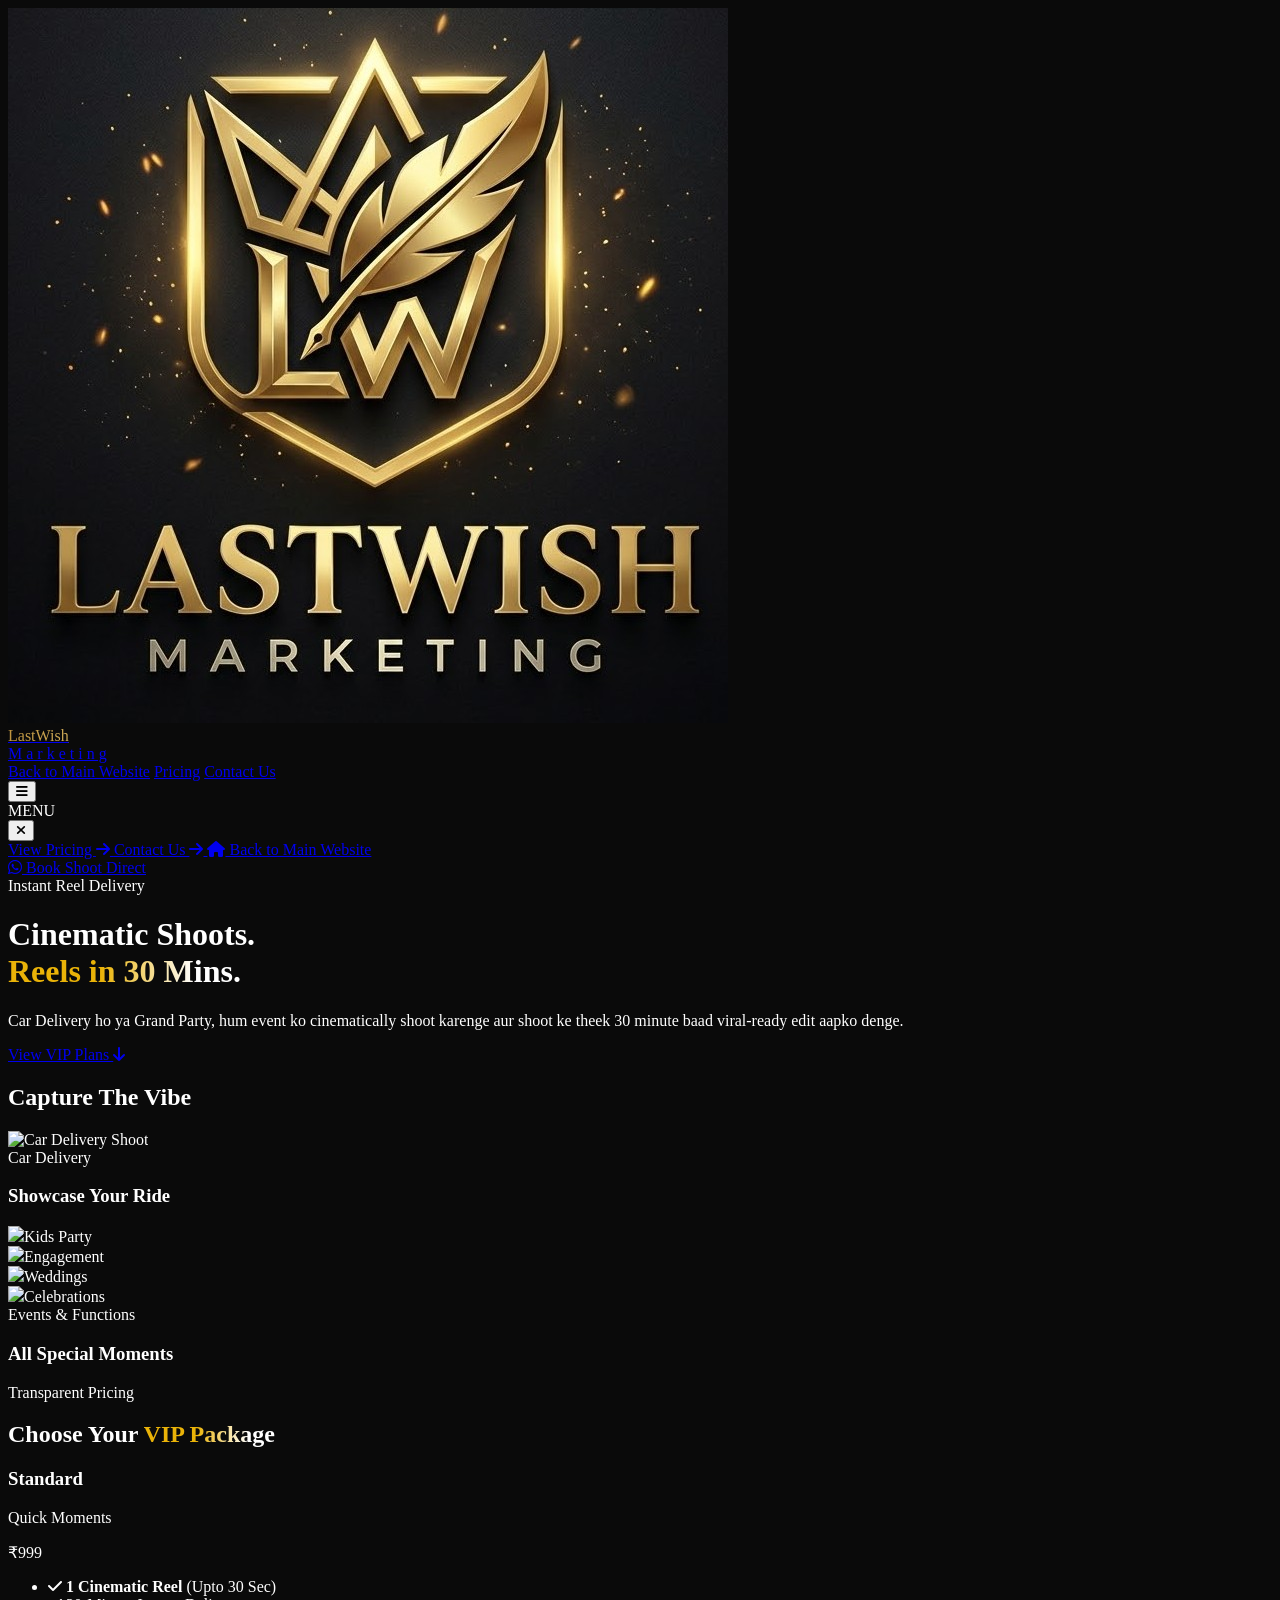
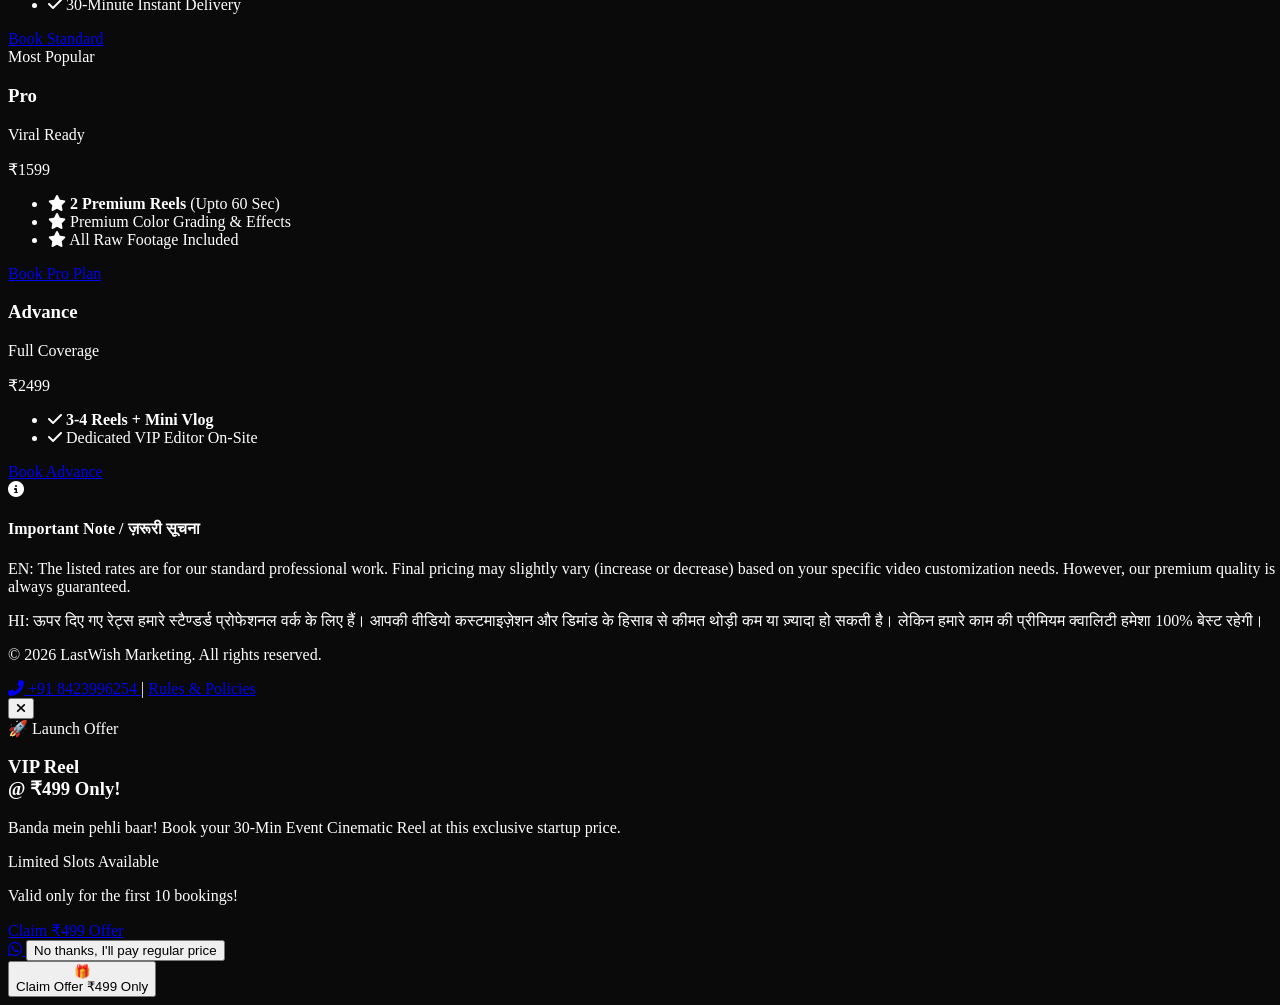
==== commit 5492c59d: "everything is done" ====
--- a/event-reels.html
+++ b/event-reels.html
@@ -8,7 +8,7 @@
     
     <title>LastWish Marketing | Best Marketing Agency & Developer in Banda</title>
         <!-- WEBSITE FAVICON -->
-<link rel="icon" type="image/png" href="/assets/favicon.jpg">
+<link rel="icon" type="image/png" href="./assets/favicon.jpg">
     
     <meta name="description" content="LastWish Marketing is the best marketing agency and web development company in Banda, Bundelkhand. We specialize in premium websites, social media growth, and our exclusive on-demand 10-min reel making service.">
     
@@ -241,6 +241,37 @@
         </div>
     </section>
 
+    <!-- ⚠️ Bilingual Video Customization Pricing Disclaimer ⚠️ -->
+<div class="mt-6 flex items-start gap-4 p-4 md:p-5 rounded-xl bg-gradient-to-r from-[#111111] to-[#050505] border border-[#bf953f]/30 shadow-[0_4px_15px_rgba(191,149,63,0.05)]">
+    
+    <!-- Info Icon (Pulsing for attention) -->
+    <div class="flex-shrink-0 mt-1 text-[#bf953f]">
+        <i class="fas fa-info-circle text-lg md:text-xl animate-pulse"></i>
+    </div>
+    
+    <!-- Disclaimer Text -->
+    <div class="space-y-3 w-full">
+        <!-- Title -->
+        <h4 class="text-[#bf953f] text-[10px] md:text-xs font-bold tracking-widest uppercase font-sans">
+            Important Note / ज़रूरी सूचना
+        </h4>
+        
+        <!-- English Version -->
+        <p class="text-gray-300 text-xs md:text-sm font-sans leading-relaxed">
+            <span class="text-white font-medium">EN:</span> The listed rates are for our standard professional work. Final pricing may slightly vary <span class="text-[#bf953f]">(increase or decrease)</span> based on your specific video customization needs. However, our premium quality is always guaranteed.
+        </p>
+        
+        <!-- Subtle Divider -->
+        <div class="w-full h-px bg-gradient-to-r from-[#bf953f]/30 to-transparent"></div>
+        
+        <!-- Hindi Version -->
+        <p class="text-gray-300 text-xs md:text-sm font-sans leading-relaxed">
+            <span class="text-white font-medium">HI:</span> ऊपर दिए गए रेट्स हमारे स्टैण्डर्ड प्रोफेशनल वर्क के लिए हैं। आपकी वीडियो कस्टमाइज़ेशन और डिमांड के हिसाब से कीमत थोड़ी <span class="text-[#bf953f]">कम या ज़्यादा</span> हो सकती है। लेकिन हमारे काम की प्रीमियम क्वालिटी हमेशा 100% बेस्ट रहेगी।
+        </p>
+    </div>
+    
+</div>
+
     <!-- Footer -->
     <footer class="py-8 pb-24 md:pb-8 text-center text-gray-500 text-xs bg-[#020202] relative z-10 w-full">
         <p>&copy; 2026 LastWish Marketing. All rights reserved.</p>
@@ -325,7 +356,7 @@
                     <p class="text-gray-400 text-[11px]">Valid only for the first 10 bookings!</p>
                 </div>
 
-                <a href="https://wa.me/918423996254?text=Hi%20M%20Square%20Marketing!%20Mujhe%20499rs%20wala%20Startup%20Offer%20claim%20karna%20hai%20VIP%20Reel%20ke%20liye." target="_blank" onclick="closePopupToReward()" class="flex items-center justify-center w-full bg-brandYellow text-black font-extrabold text-base py-3.5 rounded-xl shadow-[0_0_20px_rgba(234,179,8,0.2)] hover:bg-yellow-400 hover:scale-[1.02] transition-all">
+                <a href="https://wa.me/918423996254?text=Hi%20LastWish%20Marketing!%20Mujhe%20499rs%20wala%20Startup%20Offer%20claim%20karna%20hai%20VIP%20Reel%20ke%20liye." target="_blank" onclick="closePopupToReward()" class="flex items-center justify-center w-full bg-brandYellow text-black font-extrabold text-base py-3.5 rounded-xl shadow-[0_0_20px_rgba(234,179,8,0.2)] hover:bg-yellow-400 hover:scale-[1.02] transition-all">
                     Claim ₹499 Offer <br><i class="fab fa-whatsapp ml-2 text-xl"></i>
                 </a>
                 
